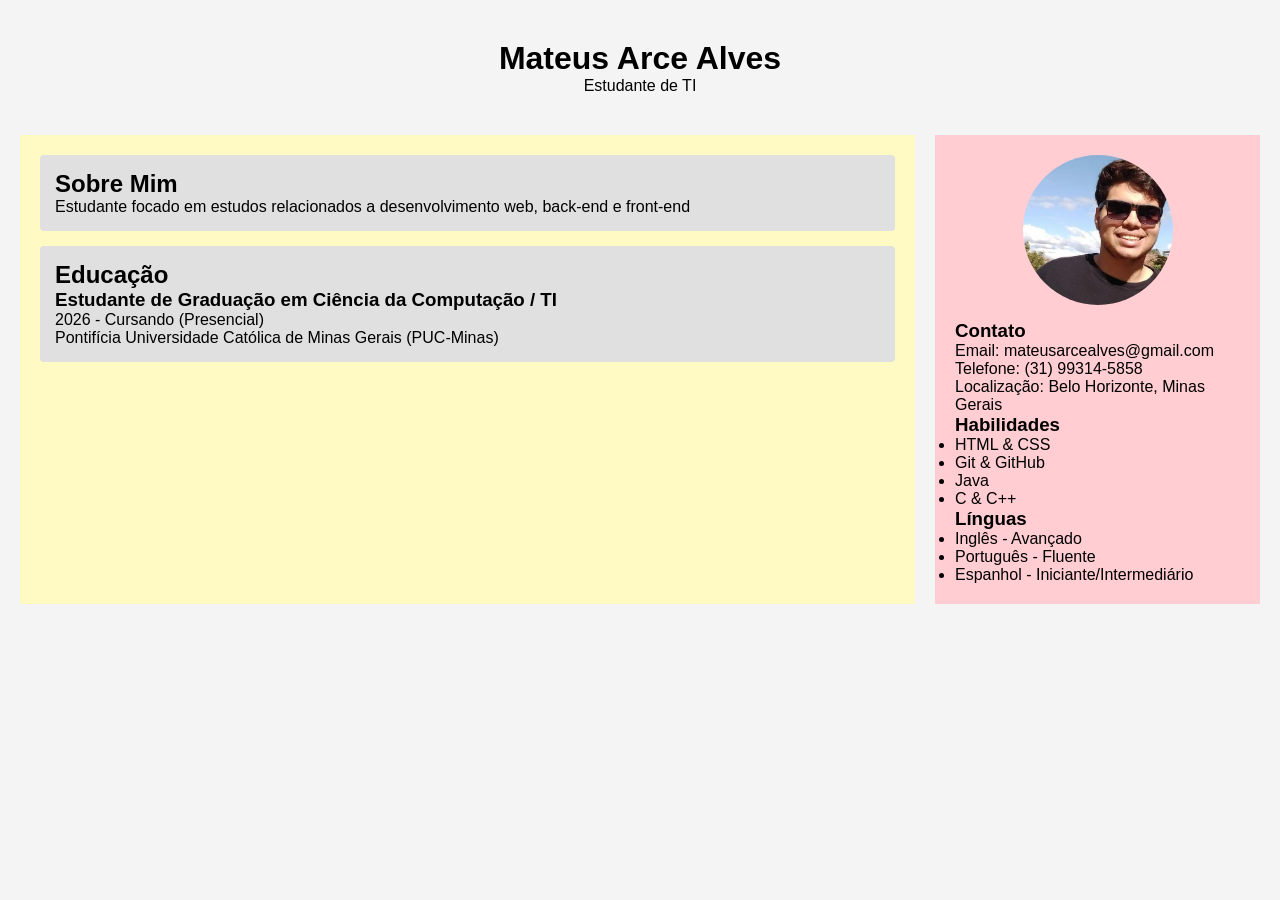
==== public/index.html @ 39ca2b70 "Estrutura o corriculo no index.html e adiciona na pasta public" ====
<!DOCTYPE html>
<html lang="pt-BR">
<head>
    <meta charset="UTF-8">
    <meta name="viewport" content="width=device-width, initial-scale=1.0">
    <link rel="stylesheet" href="style.css">
    <title>Currículo - Mateus Arce Alves</title>
</head>
<body>
    <!-- Cabeçalho -->
    <header>
        <h1> Mateus Arce Alves </h1>
        <p> Estudante de TI </p>
    </header>

    <div class="container">
        <!-- Conteúdo do site (Currículo)-->
        <main>
            <article>
                <h2>Sobre Mim</h2>
                <p>Estudante focado em estudos relacionados a desenvolvimento web, back-end e front-end</p>
            </article>    
            
            <article>
                <h2>Educação</h2>
                <h3> Estudante de Graduação em Ciência da Computação / TI</h3>
                <span> 2026 - Cursando (Presencial)</span>
                <p>Pontifícia Universidade Católica de Minas Gerais (PUC-Minas)</p>
            </article>
        </main>
        
        <!-- Barra lateral (Foto, Contato, Habilidades, Línguas) -->
        <aside class="sidebar">
            <img class="avatar" src="fotoMateus.jpg" alt="Foto de Mateus Arce Alves">
            <section class="contato">
                <h3>Contato</h3>
                <p>Email: mateusarcealves@gmail.com</p>
                <p>Telefone: (31) 99314-5858</p>
                <p>Localização: Belo Horizonte, Minas Gerais</p>
            </section>

            <section class="habilidades">
                <h3>Habilidades</h3>
                <ul>
                    <li>HTML & CSS</li>
                    <li>Git & GitHub</li>
                    <li>Java</li>
                    <li>C & C++</li>
                </ul>
            </section>

            <section class="linguas">
                <h3>Línguas</h3>
                <ul>
                    <li>Inglês - Avançado</li>
                    <li>Português - Fluente</li>
                    <li>Espanhol - Iniciante/Intermediário</li>
                </ul>
            </section>
        </aside>
    </div>
</body>
</html>
---- public/style.css ----
@charset "UTF8";

*{
    box-sizing: border-box;
    margin: 0;
    padding: 0;
}

body{
    font-family: Arial, sans-serif;
    background-color: #f4f4f4;
    padding: 20px;
}

header{
    background: color #d4e157;
    padding: 20px;
    text-align: center;
    margin-bottom: 20px;
}

.container{
    display: flex;
    gap: 20px;
}

aside.sidebar{
    flex: 1;
    background-color: #ffcdd2;
    padding: 20px;
}

main{
    flex: 3;
    background-color: #fff9c4;
    padding: 20px;
    display: flex;
    flex-direction: column;
    gap: 15px;
}

article{
    background-color: #e0e0e0;
    padding: 15px;
    border-radius: 4px;
}

.avatar{
    width: 100%;
    max-width: 150px;
    border-radius: 50%;
    display: block;
    margin: 0 auto 15px auto;
}
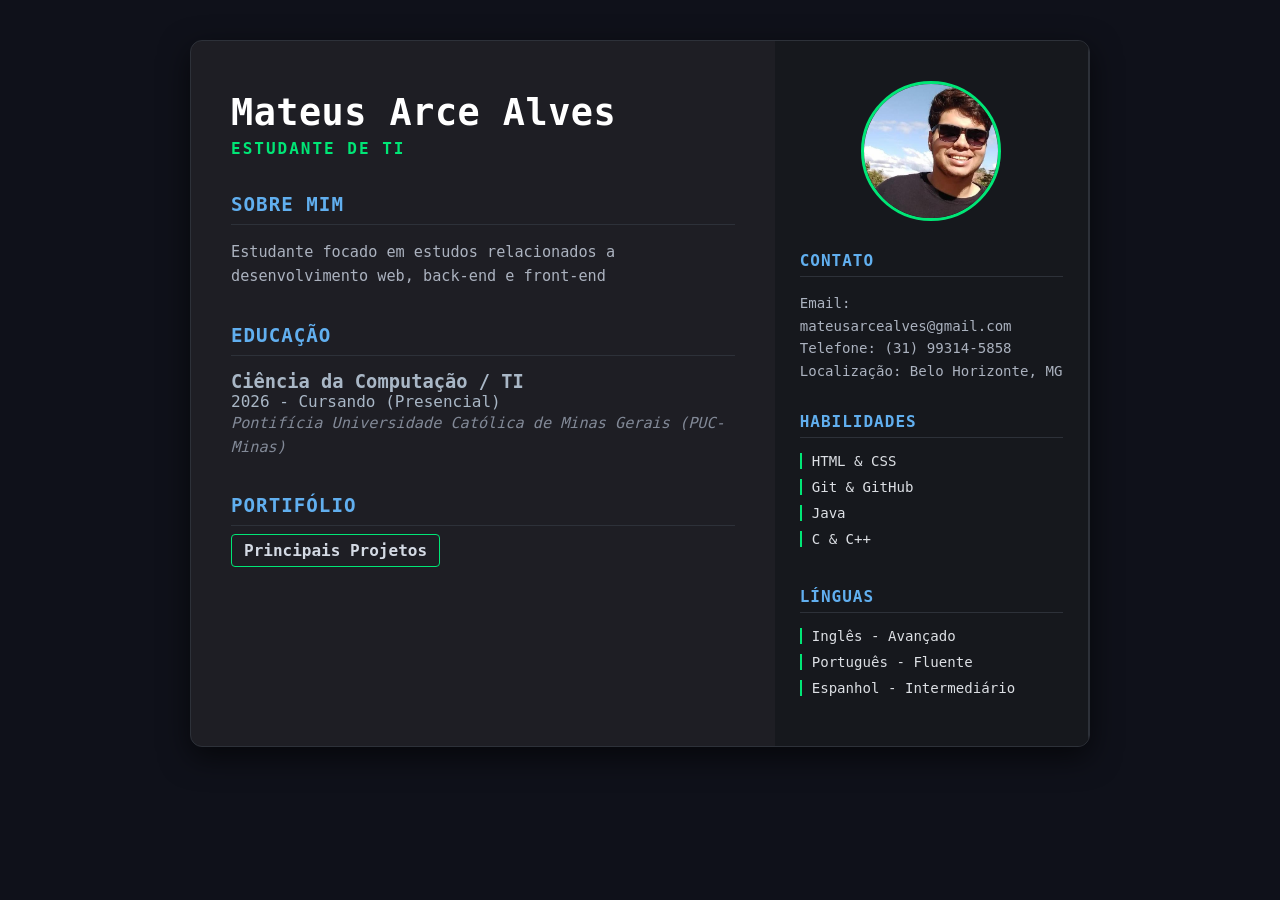
==== commit 18107eb2: "docs: finaliza README com matricula, preview e estilos corrigidos" ====
--- a/public/index.html
+++ b/public/index.html
@@ -7,15 +7,14 @@
     <title>Currículo - Mateus Arce Alves</title>
 </head>
 <body>
-    <!-- Cabeçalho -->
-    <header>
-        <h1> Mateus Arce Alves </h1>
-        <p> Estudante de TI </p>
-    </header>
-
     <div class="container">
         <!-- Conteúdo do site (Currículo)-->
         <main>
+            <header>
+                <h1>Mateus Arce Alves</h1>
+                <p class="cargo">Estudante de TI</p>
+            </header>
+
             <article>
                 <h2>Sobre Mim</h2>
                 <p>Estudante focado em estudos relacionados a desenvolvimento web, back-end e front-end</p>
@@ -23,9 +22,21 @@
             
             <article>
                 <h2>Educação</h2>
-                <h3> Estudante de Graduação em Ciência da Computação / TI</h3>
-                <span> 2026 - Cursando (Presencial)</span>
-                <p>Pontifícia Universidade Católica de Minas Gerais (PUC-Minas)</p>
+                    <div class="Linha-Educacao">
+                        <h3>Ciência da Computação / TI</h3>
+                        <span class="data"> 2026 - Cursando (Presencial)</span>
+                    <p class="instituicao">Pontifícia Universidade Católica de Minas Gerais (PUC-Minas)</p>
+                </div>
+            </article>
+
+            <article>
+                <h2>Portifólio</h2>
+                    <nav class="menu-projetos">
+                        <ul>
+                            <li><a href="projetos.html">Principais Projetos</a></li>
+                            <!--Futuramente adicionar: TCC, certificados, artigos, apresentacoes--->
+                        </ul>
+                    </nav>
             </article>
         </main>
         
@@ -36,7 +47,7 @@
                 <h3>Contato</h3>
                 <p>Email: mateusarcealves@gmail.com</p>
                 <p>Telefone: (31) 99314-5858</p>
-                <p>Localização: Belo Horizonte, Minas Gerais</p>
+                <p>Localização: Belo Horizonte, MG</p>
             </section>
 
             <section class="habilidades">
@@ -54,7 +65,7 @@
                 <ul>
                     <li>Inglês - Avançado</li>
                     <li>Português - Fluente</li>
-                    <li>Espanhol - Iniciante/Intermediário</li>
+                    <li>Espanhol - Intermediário</li>
                 </ul>
             </section>
         </aside>
--- a/public/style.css
+++ b/public/style.css
@@ -7,48 +7,154 @@
 }
 
 body{
-    font-family: Arial, sans-serif;
-    background-color: #f4f4f4;
-    padding: 20px;
+    font-family: 'Fira Code','Consoles','Segoe UI', monospace, sans-serif;
+    background-color: #0f111a;
+    color: #a9b7c6;
+    padding: 40px 20px;
+    display: flex;
+    justify-content:center;
 }
 
-header{
-    background: color #d4e157;
-    padding: 20px;
-    text-align: center;
-    margin-bottom: 20px;
+.container {
+    display: flex;
+    width: 100%;
+    max-width: 900px;
+    background-color: #1e1e24;
+    box-shadow: 0 10px 30px rgba(0, 0, 0, 0.6);
+    border-radius: 12px;
+    border: 1px solid #2d3139;
+    overflow: hidden;
 }
 
-.container{
+aside.sidebar {
+    width: 35%;
+    background-color: #16181d;
+    padding: 40px 25px;
     display: flex;
-    gap: 20px;
+    flex-direction: column;
+    gap: 30px;
+    border-right: 1px solid #2d3139;
 }
 
-aside.sidebar{
-    flex: 1;
-    background-color: #ffcdd2;
-    padding: 20px;
+.avatar {
+    width: 140px;
+    height: 140px;
+    border-radius: 50%;
+    object-fit: cover;
+    display: block;
+    margin: 0 auto;
+    border: 3px solid #00e676;
 }
 
-main{
-    flex: 3;
-    background-color: #fff9c4;
-    padding: 20px;
+aside section h3 {
+    font-size: 1rem;
+    color: #61afef;
+    margin-bottom: 15px;
+    border-bottom: 1px solid #2d3139;
+    padding-bottom: 6px;
+    text-transform: uppercase;
+    letter-spacing: 1px;
+}
+
+aside section p {
+    font-size: 0.88rem;
+    line-height: 1.6;
+    color: #abb2bf;
+}
+
+aside ul {
+    list-style-type: none;
+}
+
+aside ul li {
+    font-size: 0.88rem;
+    margin-bottom: 10px;
+    padding-left: 10px;
+    border-left: 2px solid #00e676;
+    color: #dcdfe4;
+}
+
+main {
+    width: 65%;
+    padding: 50px 40px;
     display: flex;
     flex-direction: column;
-    gap: 15px;
+    gap: 35px;
 }
 
-article{
-    background-color: #e0e0e0;
-    padding: 15px;
-    border-radius: 4px;
+header h1 {
+    font-size: 2.3rem;
+    color: #ffffff;
+    letter-spacing: 0.5px;
 }
 
-.avatar{
-    width: 100%;
-    max-width: 150px;
-    border-radius: 50%;
-    display: block;
-    margin: 0 auto 15px auto;
+header .cargo {
+    font-size: 1rem;
+    color: #00e676;
+    font-weight: 600;
+    text-transform: uppercase;
+    letter-spacing: 2px;
+    margin-top: 5px;
+}
+
+article h2 {
+    font-size: 1.2rem;
+    color: #61afef;
+    border-bottom: 1px solid #2d3139;
+    padding-bottom: 8px;
+    margin-bottom: 15px;
+    text-transform: uppercase;
+    letter-spacing: 1px;
+}
+
+article p {
+    line-height: 1.6;
+    color: #abb2bf;
+    font-size: 0.95rem;
+}
+
+.linha-educacao {
+    display: flex;
+    justify-content: space-between;
+    align-items: baseline;
+    margin-bottom: 5px;
+}
+
+.linha-educacao h3 {
+    font-size: 1.05rem;
+    color: #ffffff;
+}
+
+.linha-educacao .data {
+    font-size: 0.85rem;
+    color: #e5c07b;
+    font-weight: bold;
+}
+
+.instituicao {
+    font-style: italic;
+    color: #828997;
+}
+
+.menu-projetos ul {
+    list-style-type: none;
+    display: flex;
+    gap: 15px;
+    margin-top: 10px;
+}
+.menu-projetos a,
+.menu-projetos a:visited {
+    color: #d4dae4;         /*texto mais claro no estado normal*/
+    text-decoration: none;
+    font-weight: bold;
+    padding: 6px 12px;
+    border: 1px solid #00e676;  /*borda verde */
+    border-radius: 4px;
+    transition: 0.3s;
+}
+
+.menu-projetos a:hover {
+    background-color: #00e676;  /*preenche a caixa de verde*/
+    color: #121212;             /*texto fica preto*/
+    text-decoration: none;
 }
